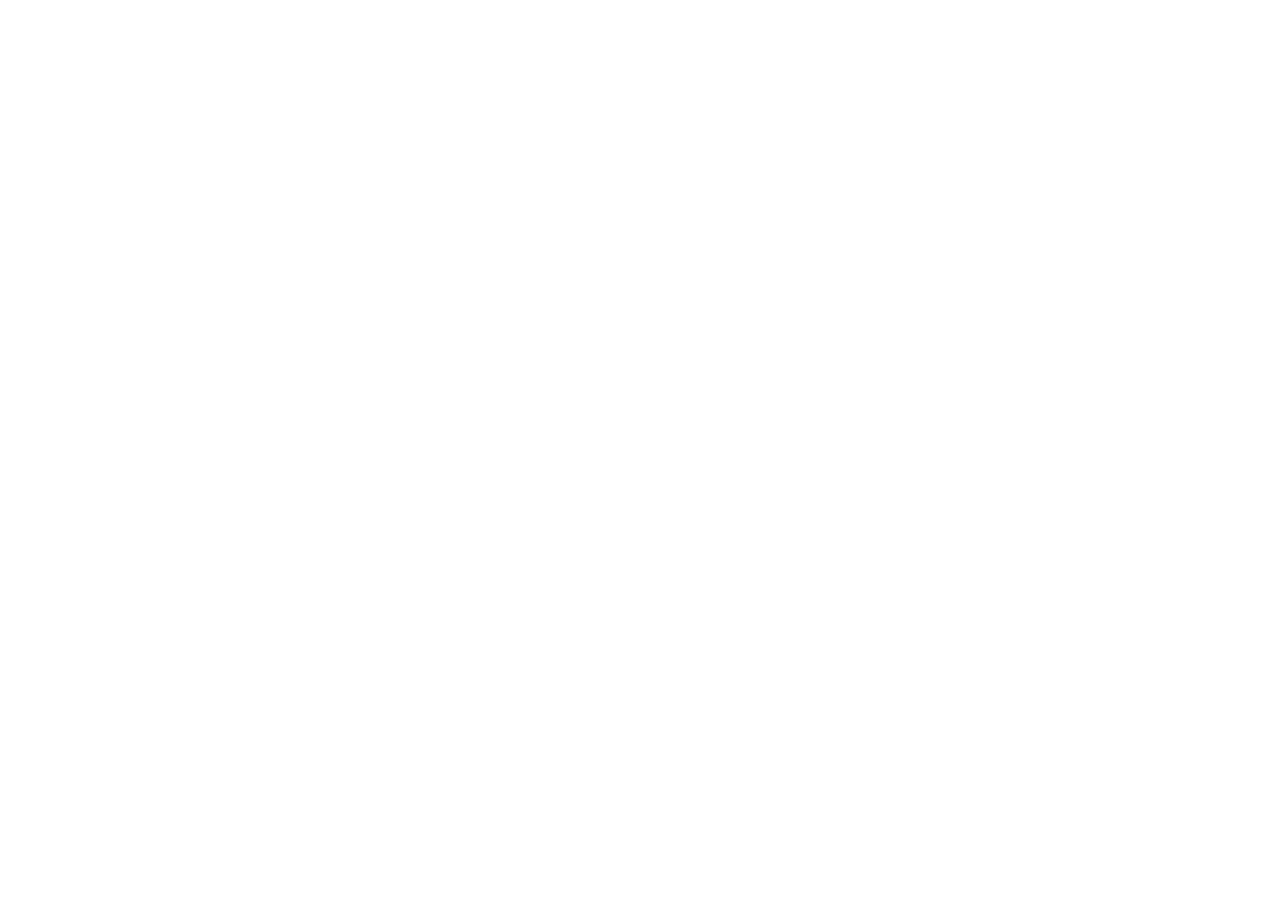
==== index.html @ f3ef2eac "Emmet e vinculo com css" ====
<!DOCTYPE html>
<html lang="pt-br">
<head>
    <meta charset="UTF-8">
    <meta http-equiv="X-UA-Compatible" content="IE=edge">
    <meta name="viewport" content="width=device-width, initial-scale=1.0">
    <title>Twin Peaks site</title>
    <link rel="stylesheet" href="./css/style.css">
</head>
<body>
    
</body>
</html>
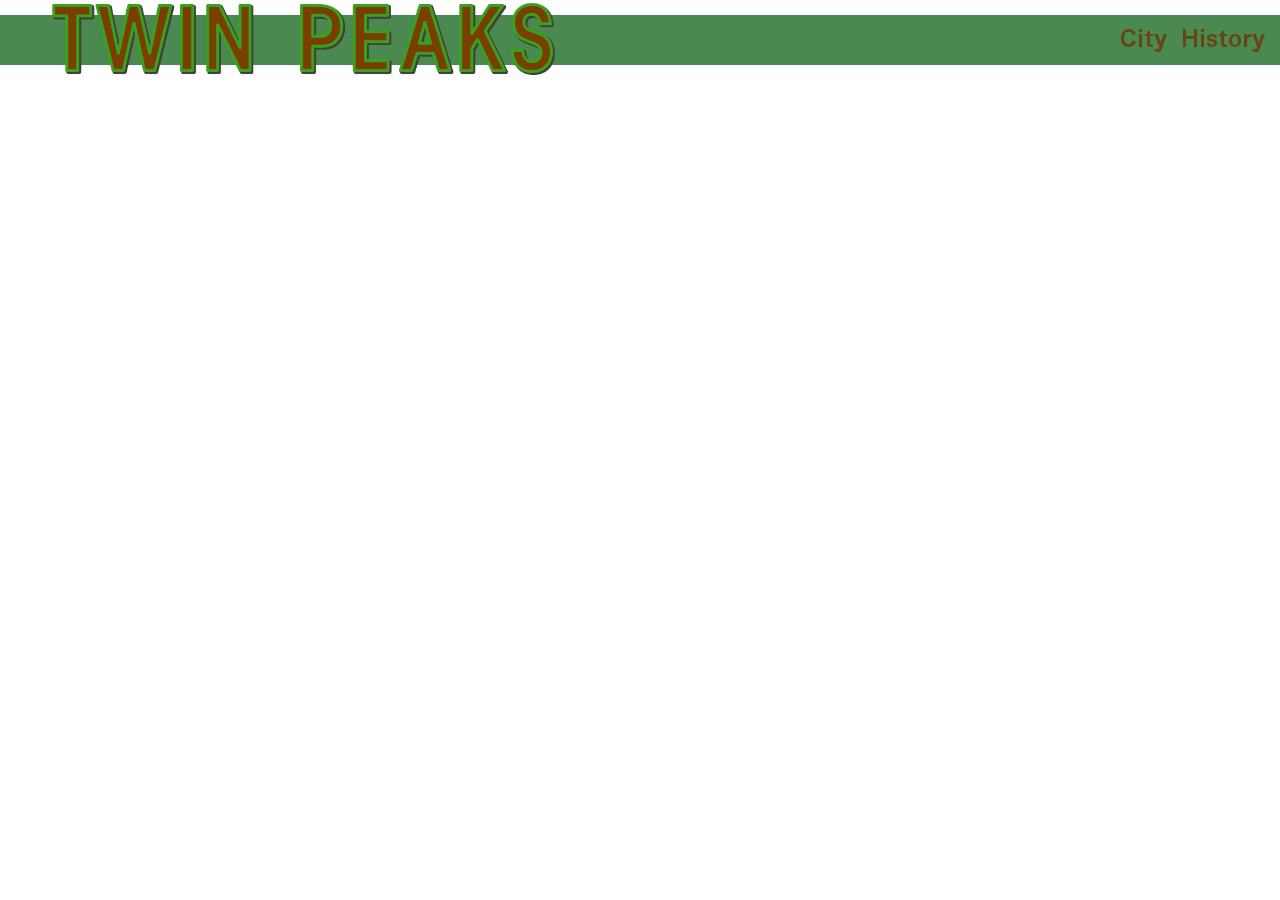
==== commit 00cd2a04: "Criação do header nas paginas" ====
--- a/index.html
+++ b/index.html
@@ -9,5 +9,19 @@
 </head>
 <body>
     
+    <div class="header">
+
+        <div>
+            <img class="flex.item" src="./imagens/Twin_Peaks_title.svg.png" alt="twin peaks">
+        </div>
+
+        <div class="menu">
+            <ul>
+                <li><a href="./cityHistory.html">City History</a></li>
+            </ul>
+        </div>
+
+    </div>    
+
 </body>
 </html>--- a/css/style.css
+++ b/css/style.css
@@ -0,0 +1,46 @@
+@import url('https://fonts.googleapis.com/css2?family=Karla:ital,wght@1,600&family=Padauk&family=Train+One&display=swap');
+
+*{
+    margin: 0;
+    padding: 0;
+    box-sizing: border-box;
+}
+
+
+.header{
+    width: 100%;
+    height: 50px;
+    background-color: rgba(54, 124, 60, 0.897);
+    margin: 15px 0;
+    padding: 0 10px;
+    display: flex;
+    justify-content: space-between;
+    align-items: center;
+    position: fixed;
+
+    
+}
+
+img{
+    max-width: 60%;
+    margin: 0 -5px;
+}
+.menu ul{
+    list-style: none;
+    display: flex;
+}
+
+.menu li{
+    margin: 0 5px;
+
+}
+
+.menu a{
+    text-decoration: none;
+    color: rgb(104, 70, 20);
+    font-size: 28px;
+    font-weight: 900;
+    align-items: flex-end;
+    font-family: 'Padauk', sans-serif;
+
+}
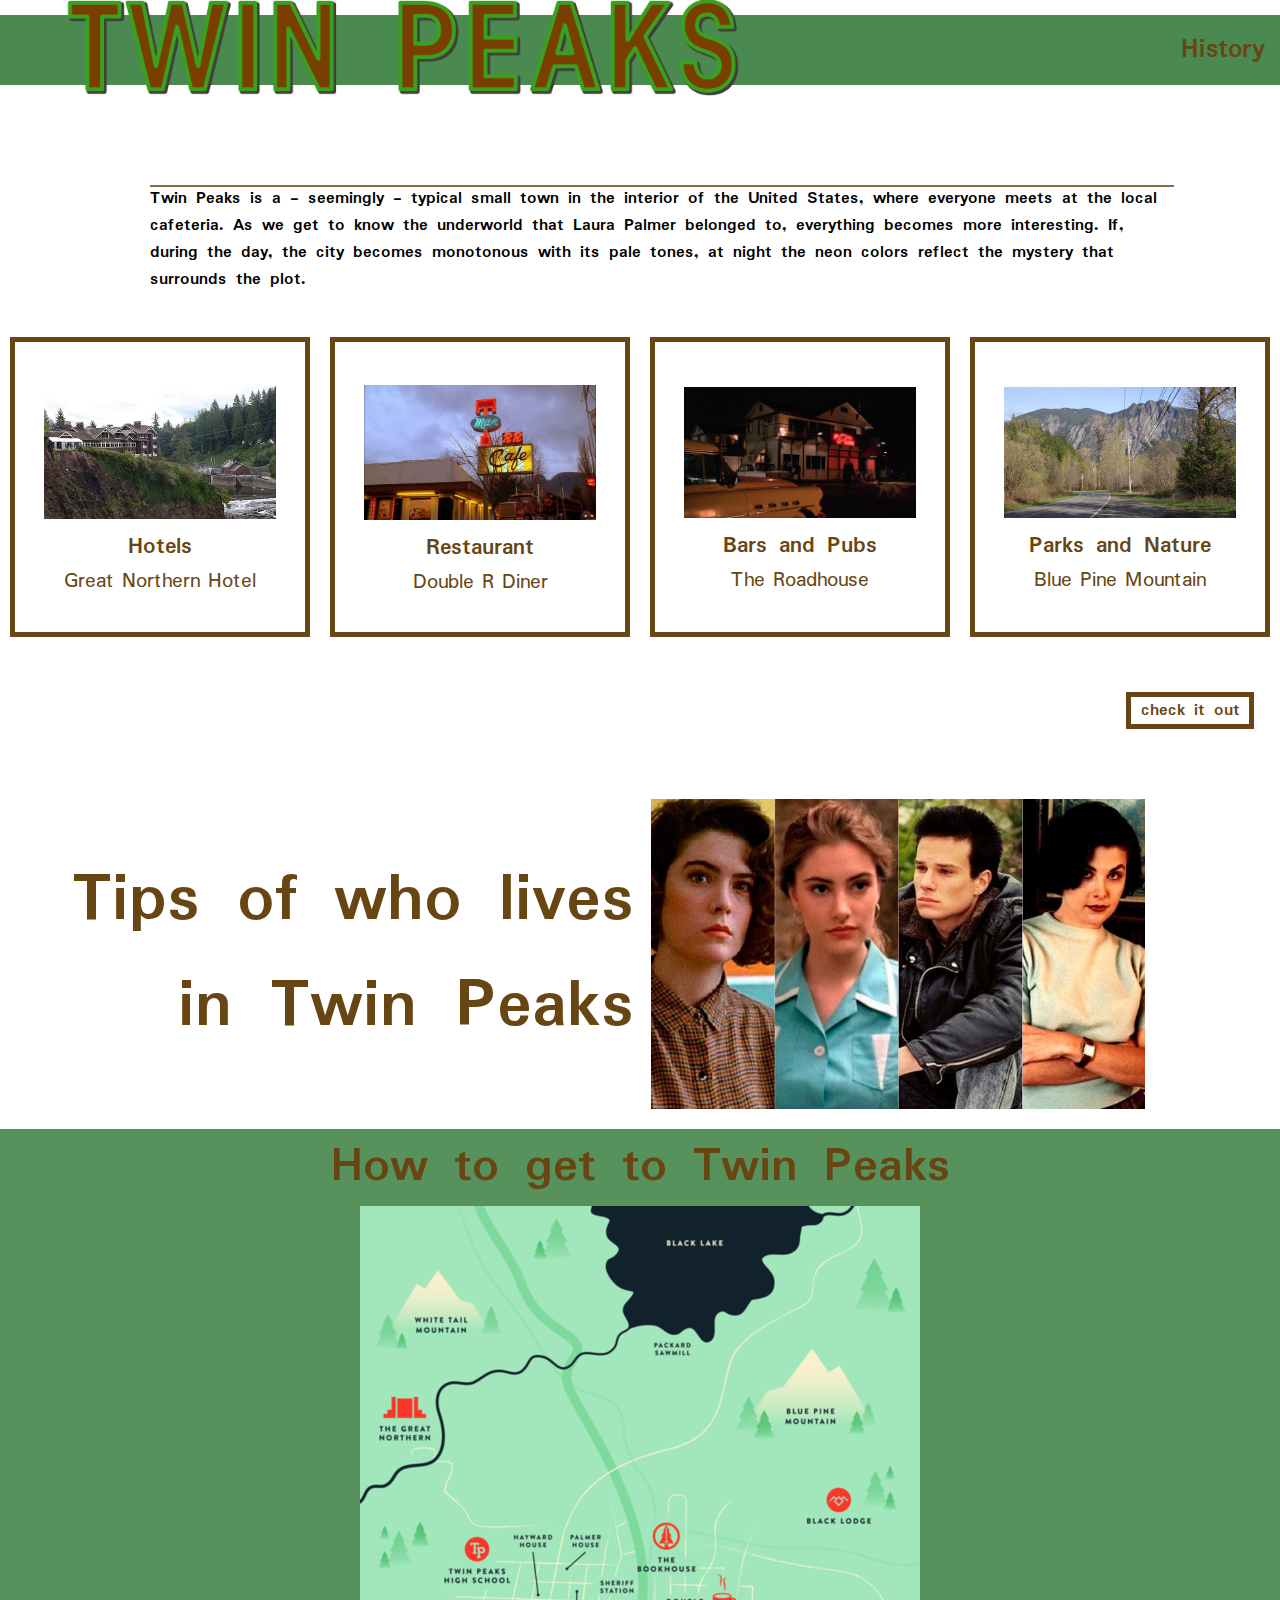
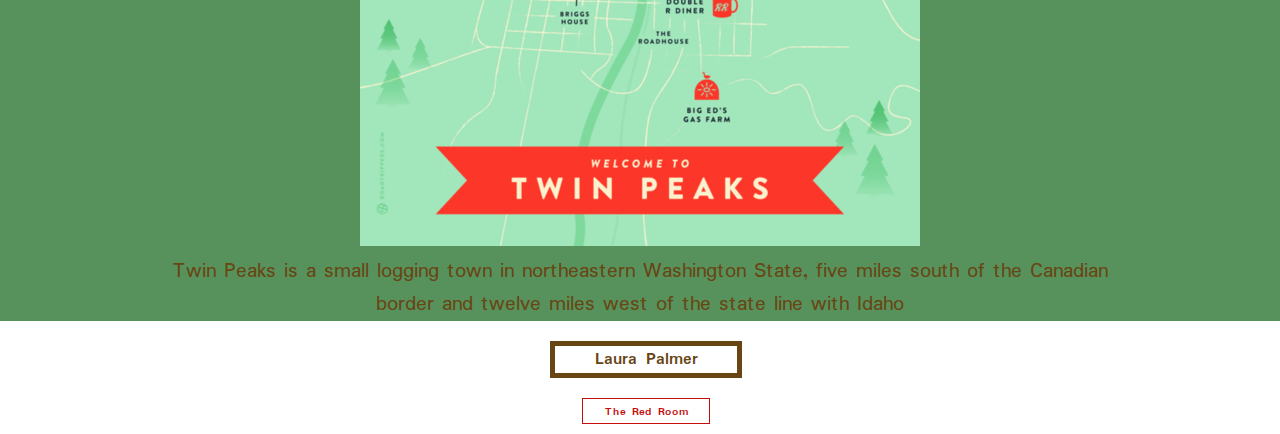
==== commit cc8b08da: "Construção de layout" ====
--- a/index.html
+++ b/index.html
@@ -1,5 +1,6 @@
 <!DOCTYPE html>
 <html lang="pt-br">
+
 <head>
     <meta charset="UTF-8">
     <meta http-equiv="X-UA-Compatible" content="IE=edge">
@@ -7,8 +8,9 @@
     <title>Twin Peaks site</title>
     <link rel="stylesheet" href="./css/style.css">
 </head>
+
 <body>
-    
+
     <div class="header">
 
         <div>
@@ -17,11 +19,88 @@
 
         <div class="menu">
             <ul>
-                <li><a href="./cityHistory.html">City History</a></li>
+                <li><a href="./cityHistory.html">History</a></li>
             </ul>
         </div>
 
-    </div>    
+    </div>
+
+    <div class="introduction">
+        <p class="introduction_text" > Twin Peaks is a - seemingly - typical small town in the interior of the United States, where everyone
+            meets at the local cafeteria. As we get to know the underworld that Laura Palmer belonged to,
+            everything becomes more interesting. If, during the day, the city becomes monotonous with its pale tones, at
+            night the neon colors reflect the mystery that surrounds the plot.</p>
+    </div>
+
+    <div class="container">
+
+        <div class="box">
+
+            <img class="imagem" src="./imagens/1.jpg" alt="">
+            <h3 class="box_titulo">Hotels</h3>
+            <p class="box_texto">Great Northern Hotel</p>
+        </div>
+
+        <div class="box">
+
+            <img class="imagem" src="./imagens/3.jpg" alt="">
+            <h3 class="box_titulo">Restaurant</h3>
+            <p class="box_texto">Double R Diner</p>
+        </div>
+
+        <div class="box">
+
+            <img class="imagem" src="./imagens/2.jpg" alt="">
+            <h3 class="box_titulo">Bars and Pubs</h3>
+            <p class="box_texto">The Roadhouse</p>
+        </div>
+
+        <div class="box">
+
+            <img class="imagem" src="./imagens/4.jpg" alt="">
+            <h3 class="box_titulo">Parks and Nature</h3>
+            <p class="box_texto">Blue Pine Mountain</p>
+        </div>
+
+    </div>
+
+    <div class="check">
+        <a class="check_button" href="tourism.html">check it out</a>
+    </div>
+
+
+
+    <div class="container_tips">
+        <div class="box_tips">
+            <h3 class="tips_titulo">Tips of who lives in Twin Peaks</h3>
+        </div>
+
+        <div class="box_tips">
+            <img class="imagem_tips" src="./imagens/Twin-Peaks-montagem-6.jpg" alt="">
+        </div>
+
+    </div>
+
+
+
+    <div class="box_map">
+        <h3 class="box_titulo_map">How to get to Twin Peaks</h3>
+        <img class="imagem_map" src="./imagens/map.jpg" alt="">
+        <p class="box_textomap">Twin Peaks is a small logging town in northeastern Washington State, five miles south of
+            the Canadian border and twelve miles west of the state line with Idaho</p>
+    </div>
+
+
+    <div class="box_laura">
+        <a class="titulo_laura" href="./inmemoryLauraPalmer.html">Laura Palmer</a>
+    </div>
+
+    <div class="box_red">
+        <a class="titulo_red" href="./redrRoom.html">The Red Room</a>
+    </div>
+
+
 
 </body>
+
 </html>--- a/css/style.css
+++ b/css/style.css
@@ -7,23 +7,29 @@
 }
 
 
+body{
+    font-family: 'Padauk', sans-serif;
+   
+}
+
+
 .header{
     width: 100%;
-    height: 50px;
+    height: 70px;
     background-color: rgba(54, 124, 60, 0.897);
     margin: 15px 0;
     padding: 0 10px;
     display: flex;
     justify-content: space-between;
     align-items: center;
-    position: fixed;
+    /*position: fixed;*/
 
     
 }
 
 img{
-    max-width: 60%;
-    margin: 0 -5px;
+    max-width: 80%;
+    margin: 1px -5px;
 }
 .menu ul{
     list-style: none;
@@ -44,3 +50,218 @@
     font-family: 'Padauk', sans-serif;
 
 }
+
+
+.imagem{
+   /* max-width: 20%;*/
+    margin: 10px 2px;
+    /*border-radius: 25%;*/
+    
+}
+
+.img{
+    max-width: 60%;
+    margin: 100px 300px;
+}
+
+
+.introduction{
+    width: 80%;
+    height: 2px;
+    margin: 100px 150px 0;
+    text-align: left;
+    font-size: 18px;
+    font-weight: 800;
+    background-color: rgba(104, 70, 20, 0.795); 
+}
+
+
+.container{
+    width: 100%;
+    height: 400px;
+    margin: 100px auto  5px;
+    display: flex;
+    align-items: center;
+    justify-content: center;
+    /*background-color: rgba(54, 124, 60, 0.897);*/
+    
+   
+}
+
+.box{
+    width: 40%;
+    height: 300px;
+   /* background-color: rgb(104, 70, 20);*/
+    border: 5px solid rgb(104, 70, 20);
+    /*border-radius: 25%;*/
+    margin: 0 10px;
+    display: flex;
+    flex-direction:column;
+    justify-content: center;
+    align-items: center;
+    text-align: center;
+
+}
+
+.box_texto{
+    color: rgb(104, 70, 20);
+    font-size: 16px;
+}
+
+.box_titulo{
+    color: rgb(104, 70, 20);
+    font-size: 24px;
+    font-weight: 900;
+
+
+}
+
+a {
+    font-size: 28px;
+    font-weight: 900;
+    text-decoration: none;
+    color: rgb(104, 70, 20);
+
+}
+
+.box_red{
+    width: 10%;
+    height: 10%;
+    margin: 1px 45.5% 10px;
+    border: 1px solid rgb(196, 13, 13);
+    justify-content: center;
+    text-align: center;
+
+}
+
+.titulo_red{
+    font-size: 12px;
+    color:rgb(196, 13, 13);
+
+}
+
+
+.container_tips{
+    width: 100%;
+    height: auto;
+    margin: 50px 5px;
+    display: flex;
+    align-items: center;
+    justify-content: center;
+   
+}
+
+.box_tips{
+    width: 50%;
+    height: 250px;
+    padding: 1px;
+    /*border: 1px solid #000;*/
+    margin: 0 10px;
+    
+    display: flex;
+    flex-direction: column;
+    justify-content: center;
+    /*align-items: center;*/
+    /*text-align: center;*/
+}
+
+.tips_titulo{
+    font-size: 72px;
+    text-align: right;
+    color: rgb(104,70,20);
+}
+
+.imagem_tips{
+    text-align: left;
+}
+
+
+
+.box_map{
+    width: 100%;
+    height: 40%;
+    /*border: 5px solid rgba(54, 124, 60, 0.897);*/
+    margin: 0 0;
+    align-items: center;
+    text-align: center;
+    background-color: rgba(54, 124, 60, 0.836);
+}
+
+.box_titulo_map{
+    font-size: 52px;
+    color: rgb(104, 70, 20);
+}
+
+.box_texto{
+    font-size: 22px;
+}
+
+.box_laura{
+    width: 15%;
+    height: 100%;
+    margin: 20px 43%;
+    padding: 0;
+    border: 5px solid rgb(104, 70, 20);
+    justify-content: center;
+    text-align: center;
+    
+}
+
+.titulo_laura{
+    font-size: 18px;
+    font-weight: 900;
+    color: rgb(104, 70, 20);
+    
+}
+
+.container_history{
+    width: 80%;
+    height: 60%;
+    margin: 50px 10%;
+}
+
+.history{
+    font-size: 18px;
+    text-align: justify;
+    color: rgb(104, 70, 20);
+}
+
+.history h2{
+    text-align: center;
+    font-size: 24px;
+}
+
+
+.check{
+    width: 10%;
+    height: 10%;
+    margin: 0 88% 100px;
+    border: 5px solid rgb(104, 70, 20);
+    justify-content: center;
+    text-align: center;
+
+}
+
+.check_button{
+    font-size: 18px;
+    color:rgb(104, 70, 20);
+}
+
+.box_textomap{
+     font-size: 22px;
+     margin: 0 150px;
+     color: rgb(104, 70, 20);
+}
+
+.background{
+    background-image: url(../imagens/redroom.jpg);
+    
+    
+}
+
+.container_laura{
+    height: 150px;
+    margin: 50px  150px;
+    text-align: center;
+    background-image: url(../imagens/Laura_Palmer%2C_the_Queen_Of_Hearts.png);
+}
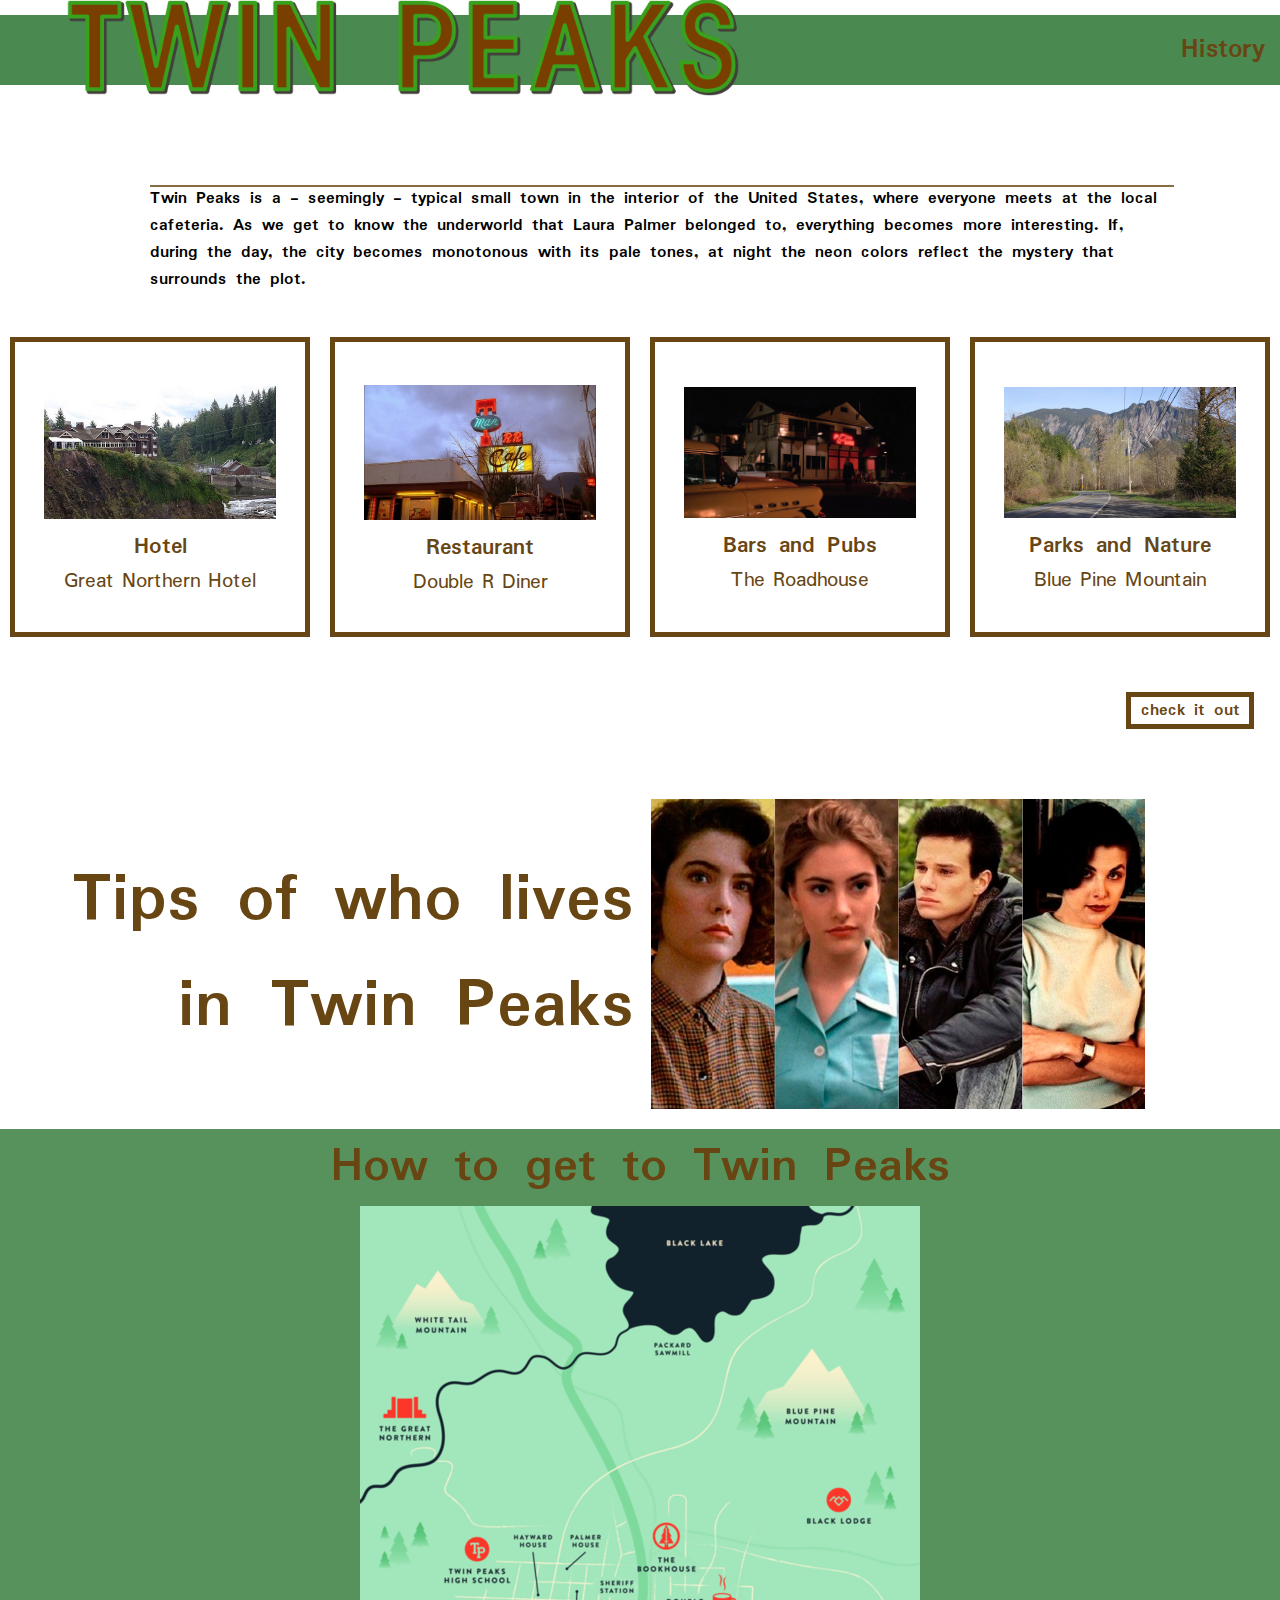
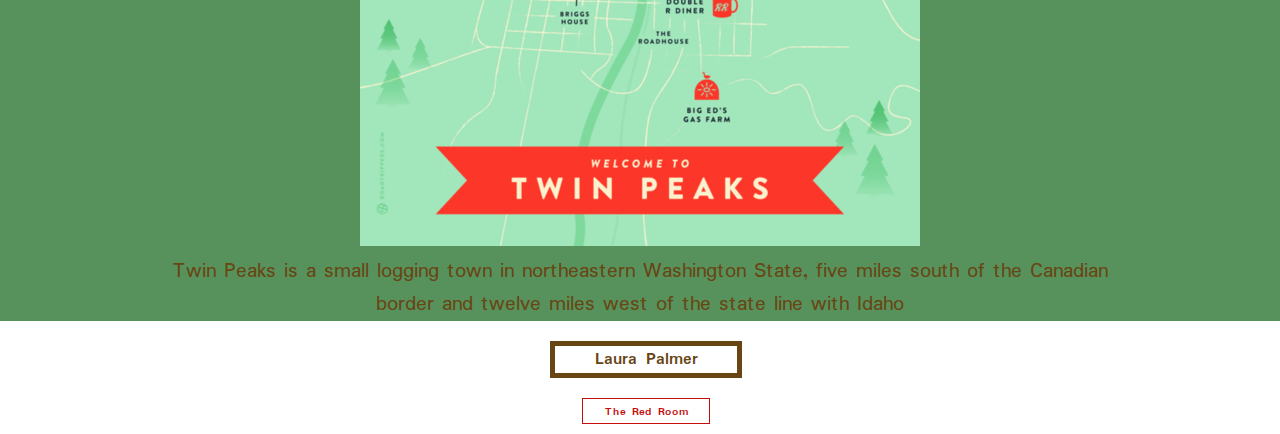
==== commit a341393b: "Adição de imagens e finalização de paginas" ====
--- a/index.html
+++ b/index.html
@@ -37,7 +37,7 @@
         <div class="box">
 
             <img class="imagem" src="./imagens/1.jpg" alt="">
-            <h3 class="box_titulo">Hotels</h3>
+            <h3 class="box_titulo">Hotel</h3>
             <p class="box_texto">Great Northern Hotel</p>
         </div>
 
--- a/css/style.css
+++ b/css/style.css
@@ -214,16 +214,28 @@
     
 }
 
+
+.imghis{
+    margin: 25px 250px;
+}
+
 .container_history{
     width: 80%;
     height: 60%;
     margin: 50px 10%;
+    /*background-image: url(../imagens/Twin\ peaks\ 2.jpg);
+    background-repeat: no-repeat;
+    background-size: cover;
+    background-image: ;*/
+
 }
 
 .history{
     font-size: 18px;
+    font-weight: 900;
     text-align: justify;
     color: rgb(104, 70, 20);
+    border: 5px solid rgb(104, 70, 20);
 }
 
 .history h2{
@@ -253,15 +265,60 @@
      color: rgb(104, 70, 20);
 }
 
-.background{
-    background-image: url(../imagens/redroom.jpg);
-    
-    
-}
+
 
 .container_laura{
     height: 150px;
     margin: 50px  150px;
     text-align: center;
-    background-image: url(../imagens/Laura_Palmer%2C_the_Queen_Of_Hearts.png);
-}
+}
+
+
+
+.texto_laura{
+    color: rgb(104, 70, 20);
+    font-size: 22px;
+    margin-left: 5px;
+    border: 5px solid rgb(104, 70, 20);
+}
+
+
+.container_red{
+    background-color: #000;
+    text-align: center;
+    padding: 10px ;
+    
+}
+
+.texto_red{
+    color: rgba(255, 255, 255, 0.623);
+    font-size: 20px;
+    text-align: justify;
+    margin: 0 80px;
+    border: 2px solid #fff;
+    padding: 10px;
+    background-image: url(../imagens/Red_room.jpg);
+    background-repeat: no-repeat;
+    background-size: cover;
+}
+
+.redtext{
+    text-align: center;
+    font-size: 36px;
+    
+}
+
+.containerred{
+    display: flex;
+    flex-direction: column;
+}
+
+
+.pagecontainer{
+    border: 1px solid #000;
+    margin: 25px 200px;
+    pad: 5px;
+    width: 70%;
+    height: 150px;
+    text-align: center;
+}
